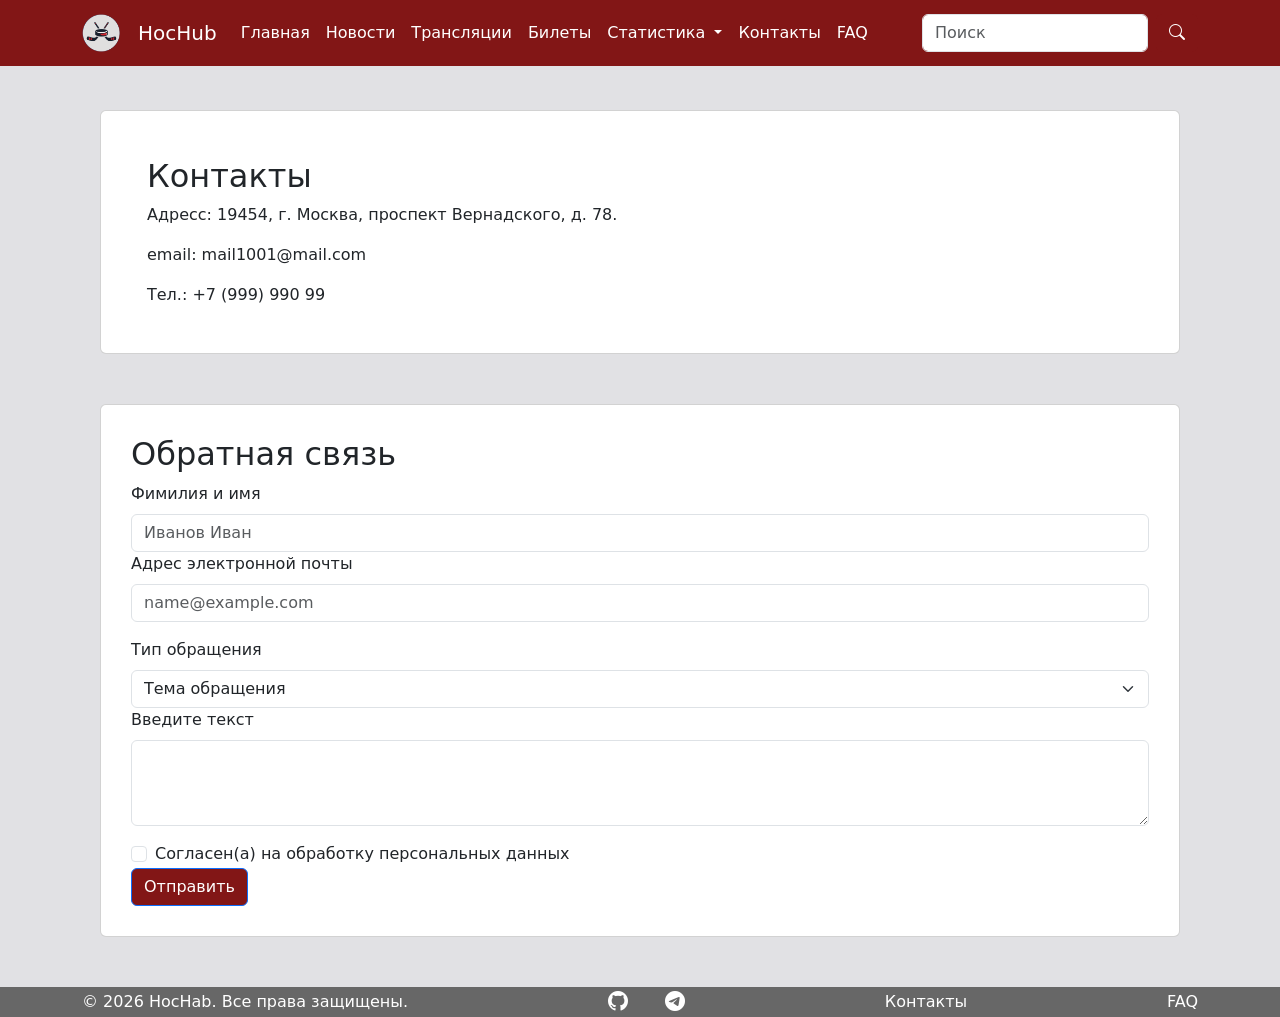
==== contacts.html @ 0a9cd6ea "добавлены новые страницы" ====
<!DOCTYPE html>
<html lang="ru">
    <head>
        <meta charset="UTF-8">
        <meta name="viewport" content="width=device-width, initial-scale=1.0">
        <title>HocHub</title>
        <link rel="icon" href="assets\logo.png">
        <link href="https://cdn.jsdelivr.net/npm/bootstrap@5.3.0/dist/css/bootstrap.min.css" rel="stylesheet" integrity="sha384-9ndCyUaIbzAi2FUVXJi0CjmCapSmO7SnpJef0486qhLnuZ2cdeRhO02iuK6FUUVM" crossorigin="anonymous">
        <link rel="stylesheet" href="https://cdn.jsdelivr.net/npm/bootstrap-icons@1.11.3/font/bootstrap-icons.min.css">
        <link rel="stylesheet" href="style.css">
    </head>
    <body class="body">
        <header>
            <section class="nav">
                <nav class="navbar navbar-expand-lg  fixed-top">
                    <div class="container">
                        <a class="navbar-brand" href="index.html">
                            <img src="assets\logo.png" alt="Bootstrap" width=40 height=40>
                        </a>
                        <a class="navbar-brand text-white" href="index.html">HocHub</a>
                        <div class="collapse navbar-collapse" id="navbarSupportedContent">
                            <ul class="navbar-nav me-auto mb-2 mb-lg-0">
                                <li class="nav-item">
                                    <a class="nav-link active text-white" aria-current="page" href="index.html">Главная</a>
                                </li>
                                <li class="nav-item">
                                    <a class="nav-link text-white" href="#">Новости</a>
                                </li>
                                <li class="nav-item">
                                    <a class="nav-link text-white" href="#">Трансляции</a>
                                </li>
                                <li class="nav-item">
                                    <a class="nav-link text-white" href="#">Билеты</a>
                                </li>
                                <li class="nav-item dropdown">
                                    <a class="nav-link dropdown-toggle text-white" href="#" role="button" data-bs-toggle="dropdown" aria-expanded="false">
                                            Статистика
                                    </a>
                                    <ul class="dropdown-menu">
                                        <li><a class="dropdown-item " href="#">Игроки</a></li>
                                        <li><a class="dropdown-item" href="#">Клубы</a></li>
                                    </ul>
                                </li>
                                <li class="nav-item">
                                    <a class="nav-link text-white" href="contacts.html">Контакты</a>
                                </li>
                                <li class="nav-item">
                                    <a class="nav-link text-white" href="faq.html">FAQ</a>
                                </li>
                            </ul>
                            <form class="d-flex" role="search">
                                <input class="form-control me-2" type="search" placeholder="Поиск" aria-label="Поиск">
                                <button class="btn  text-white" type="submit"><i class="bi bi-search"></i></button>
                            </form>
                        </div>
                    </div>
                </nav>
            </section>
        </header>

        <main>
            <div class="card contact-card">
                <div class="card-body">
                    <h2 class="card-title">Контакты</h2>
                    <p class="card-text">Адресс: 19454, г. Москва, проспект Вернадского, д. 78. </p>
                    <p class="card-text">email: mail1001@mail.com</p>
                    <p class="card-text">Тел.: +7 (999) 990 99</p>
                </div>
            </div>

            <div class="card contact-card">
                <h2 class="card-title">Обратная связь</h2>
                <div class="mb-3 ">
                    <label for="exampleFormControlTextarea1" class="form-label">Фимилия и имя</label>
                    <input type="text" class="form-control" id="exampleFormControlTextarea1" placeholder="Иванов Иван" rows="3"></input>
                    <label  for="exampleFormControlInput1" class="form-label">Адрес электронной почты</label>
                    <input type="email" class="form-control" id="exampleFormControlInput1" placeholder="name@example.com">
                </div>
                <div>
                    <label for="exampleFormControlTextarea1" class="form-label">Тип обращения</label>
                    <select class="form-select" aria-label="Пример выбора по умолчанию">
                    <option selected>Тема обращения</option>
                    <option value="1">Предложения</option>
                    <option value="2">Жалоба</option>
                    <option value="3">Вопрос</option>
                    </select>
                </div>
                <div class="mb-3">
                    <label for="exampleFormControlTextarea1" class="form-label">Введите текст</label>
                    <textarea class="form-control" id="exampleFormControlTextarea1" rows="3"></textarea>
                </div>
                <div class="form-check">
                    <input class="form-check-input" type="checkbox" id="autoSizingCheck2">
                    <label class="form-check-label" for="autoSizingCheck2">
                        Согласен(а) на обработку персональных данных
                    </label>
                </div>
                <div class="col-auto">
                    <button type="submit" class="btn btn-primary">Отправить</button>
                </div>
            </div>
        </main>

        <footer class="footer text-white">
            <div class="container">
                <div class="d-flex justify-content-between align-items-center flex-wrap">
                    <div>
                        <p class="mb-0">© 2026 HocHab. Все права защищены.</p>
                    </div>
                    <div class="social-links">
                        <a href="https://github.com/yourusername" target="_blank" class="text-white text-decoration-none me-3">
                            <i class="bi bi-github fs-5"></i>
                        </a>
                        <a href="https://vk.com/yourpage" target="_blank" class="text-white text-decoration-none me-3">
                            <i class="bi bi-vk fs-5"></i>
                        </a>
                        <a href="https://t.me/yourchannel" target="_blank" class="text-white text-decoration-none">
                            <i class="bi bi-telegram fs-5"></i>
                        </a>
                    </div>
                    
                    <div>
                        <a href="contacts.html" class="text-white text-decoration-none">Контакты</a>
                    </div>
                    
                    <div>
                        <a href="faq.html" class="text-white text-decoration-none">FAQ</a>
                    </div>
                </div>
            </div>
        </footer>

        <script src="https://cdn.jsdelivr.net/npm/bootstrap@5.3.0/dist/js/bootstrap.bundle.min.js" integrity="sha384-geWF76RCwLtnZ8qwWowPQNguL3RmwHVBC9FhGdlKrxdiJJigb/j/68SIy3Te4Bkz" crossorigin="anonymous"></script>
    </body>
</html>
---- style.css ----
.body{
    background-color: rgb(225, 225, 228);
    margin: 0; 
    padding: 0; 
    min-height: 100vh; 
    display: flex;
    flex-direction: column;
}
main{
    flex: 1 0 auto;
    width: 100%;  
}

.navbar{
    background-color: rgb(130, 22, 22);

}
.cards{
    padding: 20px;
    margin-bottom: 30px


}
.card-img-top{
    height: 250px;
}

.btn{
    background-color:rgb(130, 22, 22);
}
.nav{
    margin-bottom: 60px;
}
.row{
    --bs-gutter-x: 0rem;
}
.title{
    margin: 20px;
    text-align: center;
}

.carousel {
  max-width: 1000px;
  margin: 0 auto;
  margin-bottom: 50px;
}

.carousel-item img {
  width: 100% !important;
  height: 450px !important;
  object-fit: cover;
  border-radius: 15px;
}


.carousel-caption {
  font-size: 0.9rem;
  bottom: 20px;
}
.footer{
    background-color: rgb(103, 103, 103);

}

.carousel-item {
    position: relative;
}

.carousel-item::after {
    content: '';
    position: absolute;
    top: 0;
    left: 0;
    right: 0;
    bottom: 0;
    background: linear-gradient(to bottom, rgba(0,0,0,0.2), rgba(0,0,0,0.7));
    border-radius: 15px;
    pointer-events: none;
}


.carousel-caption {
    z-index: 10; 
    color: white;
    text-shadow: 2px 2px 4px rgba(0,0,0,0.5);
}

.carousel-caption h5 {
    font-size: 1.5rem;
    font-weight: bold;
    color: white; 
}

.carousel-caption p {
    font-size: 1rem;
    opacity: 1; 
    color: white; 
    font-weight: 500;
}
.contact-card{
    padding: 30px;
    margin-left: 100px;
    margin-right: 100px;
    margin-top: 50px;
    margin-bottom: 50px;

}

.error-container {
    min-height: 80vh;
    display: flex;
    align-items: center;
    justify-content: center;
    text-align: center;
    padding: 20px;
}
.error-code {
    font-size: 8rem;
    font-weight: bold;
    color: rgb(130, 22, 22);
    line-height: 1;
}
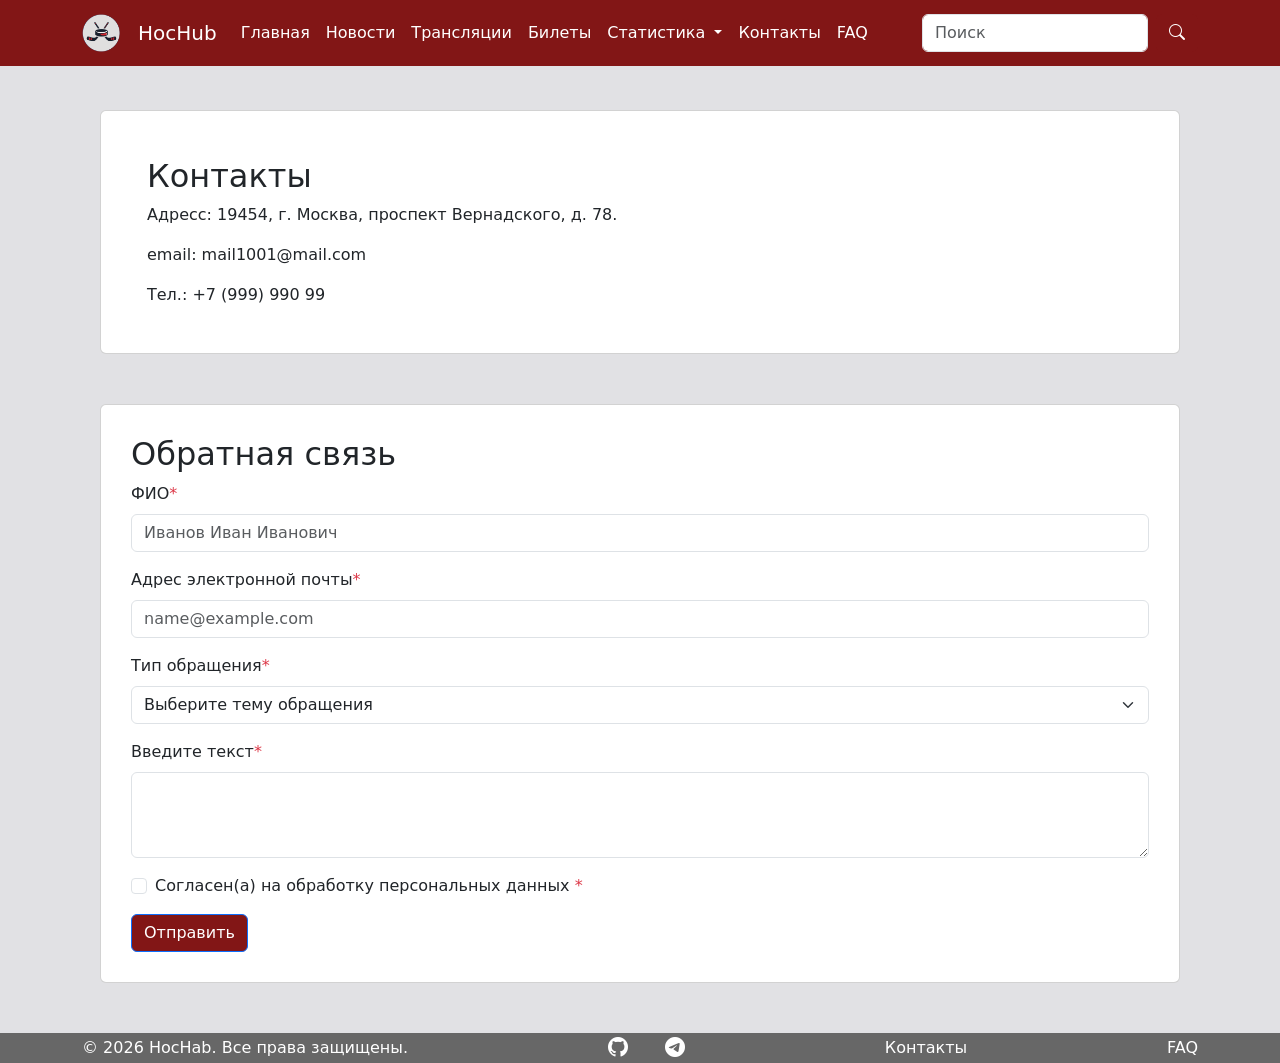
==== commit e86a4e81: "валидация формы" ====
--- a/contacts.html
+++ b/contacts.html
@@ -68,37 +68,46 @@
                 </div>
             </div>
 
-            <div class="card contact-card">
-                <h2 class="card-title">Обратная связь</h2>
-                <div class="mb-3 ">
-                    <label for="exampleFormControlTextarea1" class="form-label">Фимилия и имя</label>
-                    <input type="text" class="form-control" id="exampleFormControlTextarea1" placeholder="Иванов Иван" rows="3"></input>
-                    <label  for="exampleFormControlInput1" class="form-label">Адрес электронной почты</label>
-                    <input type="email" class="form-control" id="exampleFormControlInput1" placeholder="name@example.com">
-                </div>
-                <div>
-                    <label for="exampleFormControlTextarea1" class="form-label">Тип обращения</label>
-                    <select class="form-select" aria-label="Пример выбора по умолчанию">
-                    <option selected>Тема обращения</option>
-                    <option value="1">Предложения</option>
-                    <option value="2">Жалоба</option>
-                    <option value="3">Вопрос</option>
-                    </select>
-                </div>
-                <div class="mb-3">
-                    <label for="exampleFormControlTextarea1" class="form-label">Введите текст</label>
-                    <textarea class="form-control" id="exampleFormControlTextarea1" rows="3"></textarea>
-                </div>
-                <div class="form-check">
-                    <input class="form-check-input" type="checkbox" id="autoSizingCheck2">
-                    <label class="form-check-label" for="autoSizingCheck2">
-                        Согласен(а) на обработку персональных данных
-                    </label>
-                </div>
-                <div class="col-auto">
-                    <button type="submit" class="btn btn-primary">Отправить</button>
-                </div>
-            </div>
+           <div class="card contact-card">
+    <h2 class="card-title">Обратная связь</h2>
+    <form id="feedbackForm" novalidate>
+        <div class="mb-3 field">
+            <label for="fullname" class="form-label">ФИО<span class="text-danger">*</span></label>
+            <input type="text" class="form-control" id="fullname" placeholder="Иванов Иван Иванович" required>
+        </div>
+        
+        <div class="mb-3">
+            <label for="email" class="form-label">Адрес электронной почты<span class="text-danger">*</span></label>
+            <input type="email" class="form-control" id="email" placeholder="name@example.com" required>
+        </div>
+        
+        <div class="mb-3">
+            <label for="topic" class="form-label">Тип обращения<span class="text-danger">*</span></label>
+            <select class="form-select" id="topic" required>
+                <option value="" selected disabled>Выберите тему обращения</option>
+                <option value="1">Предложения</option>
+                <option value="2">Жалоба</option>
+                <option value="3">Вопрос</option>
+            </select>
+        </div>
+        
+        <div class="mb-3">
+            <label for="message" class="form-label">Введите текст<span class="text-danger">*</span></label>
+            <textarea class="form-control" id="message" rows="3" required></textarea>
+        </div>
+        
+        <div class="form-check mb-3">
+            <input class="form-check-input" type="checkbox" id="agreement" required>
+            <label class="form-check-label" for="agreement">
+                Согласен(а) на обработку персональных данных <span class="text-danger">*</span>
+            </label>
+        </div>
+        
+        <div class="col-auto">
+            <button type="submit" class="btn btn-primary">Отправить</button>
+        </div>
+    </form>
+</div>
         </main>
 
         <footer class="footer text-white">
@@ -131,6 +140,8 @@
         </footer>
 
         <script src="https://cdn.jsdelivr.net/npm/bootstrap@5.3.0/dist/js/bootstrap.bundle.min.js" integrity="sha384-geWF76RCwLtnZ8qwWowPQNguL3RmwHVBC9FhGdlKrxdiJJigb/j/68SIy3Te4Bkz" crossorigin="anonymous"></script>
+        <script src="validation.js"></script>
+        <script src="consoleLogger.js"></script>
     </body>
 </html>
     
